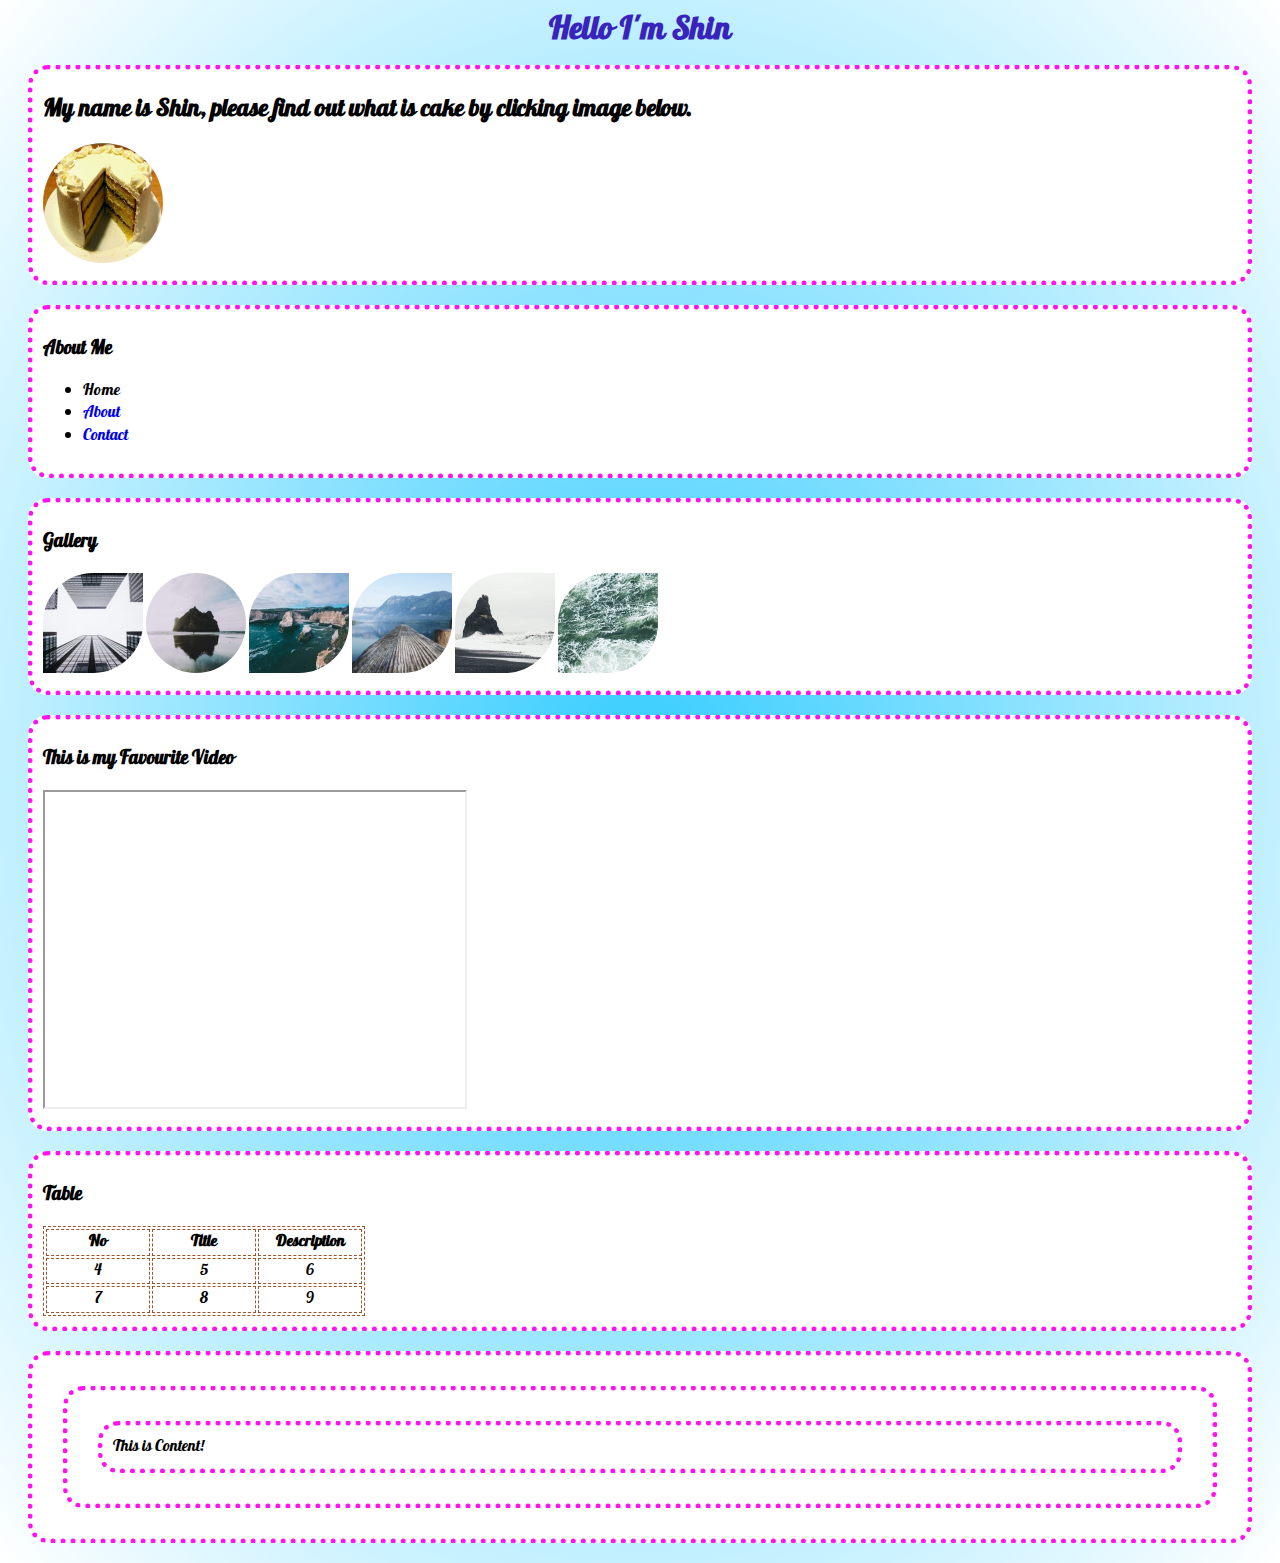
==== index.html @ ec02539b "Add files via upload" ====
<!-- Skeleton HTML -->

<!DOCTYPE html>

<html>
	<head>
		<!-- Links to js and css files go here -->
		<title>Shin's Page</title>
		<!-- Link to CSS file -->
		<link rel="stylesheet" href="style.css"/>
		<link href="https://fonts.googleapis.com/css?family=Galada" rel="stylesheet">
	</head>

	<body>
			<h1>Hello I'm Shin</h1>

			<!-- Spare Line -->

			<section>

				<div>
					<h2>
						My name is Shin, please find out what is cake by clicking image below.<br/>
					</h2>

					<a href="https://en.wikipedia.org/wiki/Cake" target="_blank"><img src="images/gallery/cake.jpg" style="width:120px;height:120px;border:0;border-radius:60px;margin:auto;"></a>
				</div>

				<div>
					<h3>About Me</h3>
						<ul>
							<li>Home</li>
							<li><a href="about.html">About</a></li>
							<li><a href="contact.html">Contact</a></li>
						</ul>
				</div>

				<div>
					<h3>Gallery</h3>
						<img src="images/gallery/photo01.jpeg" class="sized">
						<img src="images/gallery/photo02.jpeg" class="sized" id="round">
						<img src="images/gallery/photo03.jpeg" class="sized">
						<img src="images/gallery/photo04.jpeg" class="sized">
						<img src="images/gallery/photo05.jpeg" class="sized">
						<img src="images/gallery/photo06.jpeg" class="sized">
				</div>

				<div>
					<h3>
						This is my Favourite Video<br/>
					</h3>

					<iframe width="420" height="315" src="https://www.youtube.com/embed/tgbNymZ7vqY"></iframe>
				</div>

			</section>

			<!-- Spare Line -->

			<div class="maintb">	
				<h3>Table</h3>
				<table>
					<tr>
						<th>No</th>
						<th>Title</th>
						<th>Description</th>
					</tr>
					<tr>
						<td>4</td>
						<td>5</td>
						<td>6</td>
					</tr>
					<tr>
						<td>7</td>
						<td>8</td>
						<td>9</td>
					</tr>
				</table>
			</div>

			<div>
				<div>
					<div>
						This is Content!
					</div>
				</div>
			</div>


	</body>
</html>
---- style.css ----
a {
	text-decoration: none;
}

body {
  font-family: Galada, Arial;
  line-height: 1.4em;
  background: radial-gradient(#33ccff, #ffffff);
}

h1 {
	color: #3824bd;
	text-align: center;
}

h3 {
	text-align: left;
}

img.sized {
	width: 100px;
	height: 100px;
	align-content: middle;
	border-radius: 50px 0px;
}

img#round {
	border-radius: 80px;
}

div {
	background-color: #ffffff;
	margin: 20px;
	padding: 10px;
	border: #ff11f0 dotted 5px;
	border-radius: 20px;
	background-opacity: 0.5;
}

article {
  max-width: 700px;
  margin: 0 auto;
  background-color: #ffffff;
  margin: 10px;
  padding: 10px;
  border: #000000, 3px;
}

table, th, td {
	border: 1px dashed sienna;
	text-align: center;
	column-width: 100px;
}
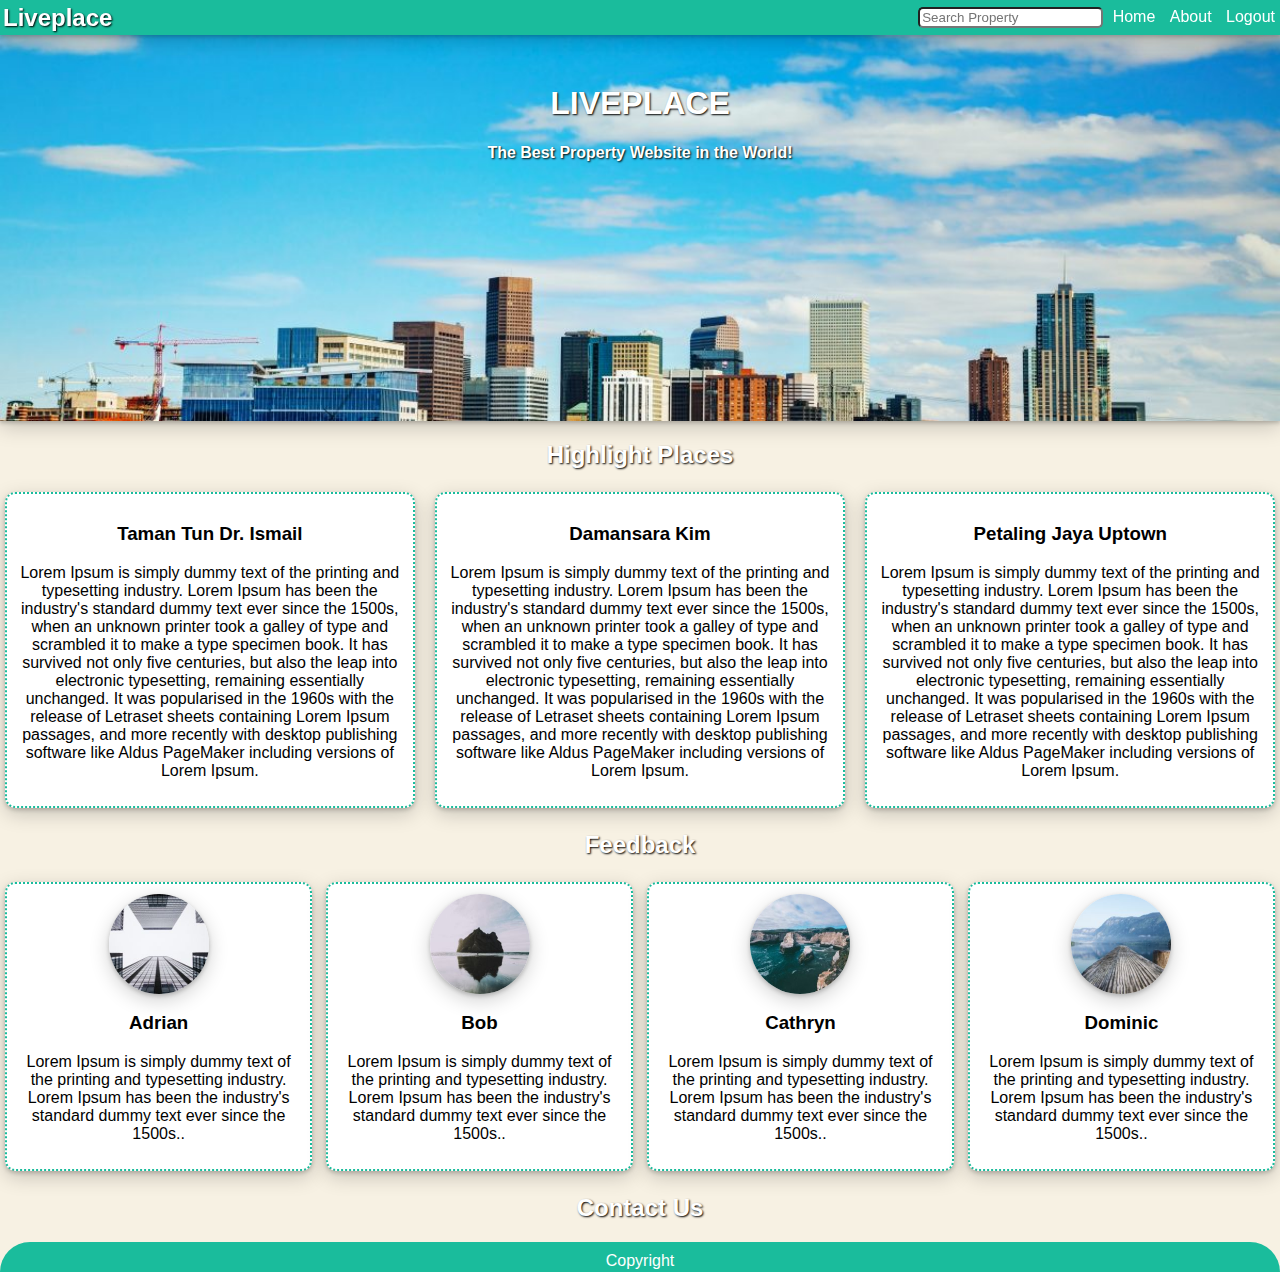
==== commit 22104839: "Add files via upload" ====
--- a/index.html
+++ b/index.html
@@ -1,92 +1,83 @@
-<!-- Skeleton HTML -->
-
-<!DOCTYPE html>
-
-<html>
-	<head>
-		<!-- Links to js and css files go here -->
-		<title>Shin's Page</title>
-		<!-- Link to CSS file -->
-		<link rel="stylesheet" href="style.css"/>
-		<link href="https://fonts.googleapis.com/css?family=Galada" rel="stylesheet">
-	</head>
-
-	<body>
-			<h1>Hello I'm Shin</h1>
-
-			<!-- Spare Line -->
-
-			<section>
-
-				<div>
-					<h2>
-						My name is Shin, please find out what is cake by clicking image below.<br/>
-					</h2>
-
-					<a href="https://en.wikipedia.org/wiki/Cake" target="_blank"><img src="images/gallery/cake.jpg" style="width:120px;height:120px;border:0;border-radius:60px;margin:auto;"></a>
-				</div>
-
-				<div>
-					<h3>About Me</h3>
-						<ul>
-							<li>Home</li>
-							<li><a href="about.html">About</a></li>
-							<li><a href="contact.html">Contact</a></li>
-						</ul>
-				</div>
-
-				<div>
-					<h3>Gallery</h3>
-						<img src="images/gallery/photo01.jpeg" class="sized">
-						<img src="images/gallery/photo02.jpeg" class="sized" id="round">
-						<img src="images/gallery/photo03.jpeg" class="sized">
-						<img src="images/gallery/photo04.jpeg" class="sized">
-						<img src="images/gallery/photo05.jpeg" class="sized">
-						<img src="images/gallery/photo06.jpeg" class="sized">
-				</div>
-
-				<div>
-					<h3>
-						This is my Favourite Video<br/>
-					</h3>
-
-					<iframe width="420" height="315" src="https://www.youtube.com/embed/tgbNymZ7vqY"></iframe>
-				</div>
-
-			</section>
-
-			<!-- Spare Line -->
-
-			<div class="maintb">	
-				<h3>Table</h3>
-				<table>
-					<tr>
-						<th>No</th>
-						<th>Title</th>
-						<th>Description</th>
-					</tr>
-					<tr>
-						<td>4</td>
-						<td>5</td>
-						<td>6</td>
-					</tr>
-					<tr>
-						<td>7</td>
-						<td>8</td>
-						<td>9</td>
-					</tr>
-				</table>
-			</div>
-
-			<div>
-				<div>
-					<div>
-						This is Content!
-					</div>
-				</div>
-			</div>
-
-
-	</body>
-</html>
-
+
+<!DOCTYPE html>
+
+<html>
+	<header>
+		<title>Layout Design</title>
+		<link rel="stylesheet" href="style_d.css">
+		<link rel="stylesheet" href="style_m.css">
+
+		<nav>
+			<!--<img src="images/gallery/photo01.jpeg" id="logo">-->
+			<h2 class="txshadow">Liveplace</h2>
+			
+			<div class="navmenu">
+				<input class="search-input" type="text" id="search-query" placeholder="Search Property" name="q" autocomplete="off" spellcheck="false" aria-autocomplete="list" aria-expanded="false" aria-owns="typeahead-dropdown-1">
+				<a href="layout.html">Home</a>
+				<a href="about.html">About</a>
+				<a href="logout.html">Logout</a>
+			</div>
+		</nav>
+
+	</header>
+
+	<body>
+		<div class="coverphoto">
+			<h1 class="txshadow">Liveplace</h1>
+			<h4 id="cover" class="txshadow">The Best Property Website in the World!</h4>
+		</div>
+
+			<h2 class="txshadow">Highlight Places</h2>
+
+		<div class="articles">
+			<div class="box col-4">
+				<h3>Taman Tun Dr. Ismail</h3>
+				<p><spanclass="redtext">Lorem Ipsum</span> is simply dummy text of the printing and typesetting industry. Lorem Ipsum has been the industry's standard dummy text ever since the 1500s, when an unknown printer took a galley of type and scrambled it to make a type specimen book. It has survived not only five centuries, but also the leap into electronic typesetting, remaining essentially unchanged. It was popularised in the 1960s with the release of Letraset sheets containing Lorem Ipsum passages, and more recently with desktop publishing software like Aldus PageMaker including versions of Lorem Ipsum.</p>
+			</div>
+			<div class="box col-4">
+				<h3>Damansara Kim</h3>
+				<p><spanclass="redtext">Lorem Ipsum</span> is simply dummy text of the printing and typesetting industry. Lorem Ipsum has been the industry's standard dummy text ever since the 1500s, when an unknown printer took a galley of type and scrambled it to make a type specimen book. It has survived not only five centuries, but also the leap into electronic typesetting, remaining essentially unchanged. It was popularised in the 1960s with the release of Letraset sheets containing Lorem Ipsum passages, and more recently with desktop publishing software like Aldus PageMaker including versions of Lorem Ipsum.</p>
+			</div>
+			<div class="box col-4">
+				<h3>Petaling Jaya Uptown</h3>
+				<p><span class="redtext">Lorem Ipsum</span> is simply dummy text of the printing and typesetting industry. Lorem Ipsum has been the industry's standard dummy text ever since the 1500s, when an unknown printer took a galley of type and scrambled it to make a type specimen book. It has survived not only five centuries, but also the leap into electronic typesetting, remaining essentially unchanged. It was popularised in the 1960s with the release of Letraset sheets containing Lorem Ipsum passages, and more recently with desktop publishing software like Aldus PageMaker including versions of Lorem Ipsum.</p>
+			</div>
+		</div>
+
+		<h2 class="txshadow">Feedback</h2>
+
+		<div class="articles">
+			<div class="box col-3">
+				<img src="images/gallery/photo01.jpeg" class="potrait" margin-left: 50%;>
+				<h3>Adrian</h3>
+				<p><span class="redtext">Lorem Ipsum</span> is simply dummy text of the printing and typesetting industry. Lorem Ipsum has been the industry's standard dummy text ever since the 1500s..</p>
+			</div>
+			<div class="box col-3">
+				<img src="images/gallery/photo02.jpeg" class="potrait" margin-left: 50%;>
+				<h3>Bob</h3>
+				<p><span class="redtext">Lorem Ipsum</span> is simply dummy text of the printing and typesetting industry. Lorem Ipsum has been the industry's standard dummy text ever since the 1500s..</p>
+			</div>
+			<div class="box col-3">
+				<img src="images/gallery/photo03.jpeg" class="potrait" margin-left: 50%;>
+				<h3>Cathryn</h3>
+				<p><span class="redtext">Lorem Ipsum</span> is simply dummy text of the printing and typesetting industry. Lorem Ipsum has been the industry's standard dummy text ever since the 1500s..</p>
+			</div>
+			<div class="box col-3">
+				<img src="images/gallery/photo04.jpeg" class="potrait" margin-left: 50%;>
+				<h3>Dominic</h3>
+				<p><span class="redtext">Lorem Ipsum</span> is simply dummy text of the printing and typesetting industry. Lorem Ipsum has been the industry's standard dummy text ever since the 1500s..</p>
+			</div>
+		</div>
+
+		<h2 class="txshadow">Contact Us</h2>
+
+
+	</body>
+
+
+	<footer>
+		<p>Copyright</p>
+	</footer>
+	
+
+</html>--- a/style_d.css
+++ b/style_d.css
@@ -0,0 +1,192 @@
+
+* {
+    box-sizing: border-box;
+    font-family: Arial;
+}
+
+.hidden {
+	visibility: hidden;
+}
+
+h1 {
+	text-transform: uppercase;
+	color: white;
+	padding-top: 5%;
+	text-align: center;
+}
+
+.txshadow { 
+	text-shadow: 1px 1px 2px black;
+}
+
+h4#cover, h2{
+	color: white;
+	text-align: center;
+}
+
+input {
+	border-radius: 5px;
+}
+
+.col-1 {width: 8%;}
+.col-2 {width: 16%;}
+.col-3 {width: 24%;}
+.col-4 {width: 32%;}
+.col-5 {width: 40%;}
+.col-6 {width: 48%;}
+.col-7 {width: 56%;}
+.col-8 {width: 64%;}
+.col-9 {width: 72%;}
+.col-10 {width: 80%;}
+.col-11 {width: 88%;}
+.col-12 {width: 96%;}
+
+div.box {
+	border-radius: 10px;
+	border: 2px dotted #1abc9c;
+	background: #ffffff;
+	margin: 3px 5px;
+	padding: 10px;
+	box-shadow: 0 2px 4px 0 rgba(0, 0, 0, 0.2), 0 6px 20px 0 rgba(0, 0, 0, 0.19);
+    text-align: center;
+}
+
+div {
+	display: inline-block;
+}
+
+body {
+	position: relative;
+	background-color: #f7f1e3;
+	margin: 0;
+}
+
+/* Navigation Bar CSS Controller in this Section*/
+	
+nav {
+	display: flex;
+	text-decoration: none;
+	position: fixed;
+	height: 35px;
+	width: 100%;
+	top: 0;
+	background-color: #1abc9c;
+	justify-content: flex-start;
+	align-items: center;
+	z-index:3;
+	box-shadow: 0 2px 4px 0 rgba(0, 0, 0, 0.2), 0 6px 20px 0 rgba(0, 0, 0, 0.19);
+}
+
+nav #logo {
+	height: 30px;
+	width: 150px;
+}
+
+nav h2 {
+	display: block;
+	text-align: center;
+	color: white;
+	padding: 3px;
+}
+
+nav div.navmenu {
+	margin-left: auto;
+}
+
+nav div.navmenu a{
+	padding-left: 5px;
+	padding-right: 5px;
+	color: white;
+	font-family: Arial;
+	background-color: #1abc9c;
+	text-decoration-line: none;
+}
+
+nav div.navmenu a:hover{
+	color: white;
+	font-family: Arial;
+	background-color: #0FAC88;
+	text-decoration-line: none;
+}
+
+
+/* Navigation Bar CSS Controller End Section*/
+/* Cover Photo CSS Controller Start Here*/
+
+div.coverphoto {
+	display: block;
+    background-image: url('images/gallery/liveplace.jpg');
+    max-width: 100%;
+    height: 400px;
+    background-repeat: no-repeat;
+    background-size: cover;
+    box-shadow: 0 2px 4px 0 rgba(0, 0, 0, 0.2), 0 6px 20px 0 rgba(0, 0, 0, 0.19);
+}
+
+div.coverphoto a {
+	color: white;
+	padding-left: 10%;
+	padding-top: 5%;
+}
+
+div.coverphoto #cover {
+	width: 100%;
+}
+
+div.coverphoto img{
+   position: absolute;
+   margin-top:0 -50%;
+   width:100%;
+}
+
+div.coverphoto button {
+    background-color: #1abc9c; /* Green */
+    border: none;
+    color: white;
+    padding-top: 15%;
+    padding-left: 5%;
+    display: block;
+    font-size: 16px;
+}
+
+div.articles{
+	display: flex;
+	justify-content: space-between;
+}
+
+div.articles .rec-3-sm h3{
+	display: block;
+	text-align: center;
+	width: 100%;
+}
+
+div.articles .potrait{
+	display: block;
+	margin-left: auto;
+	margin-right: auto;
+	width: 100px;
+	height: 100px;
+	border-radius: 50px;
+	box-shadow: 0 2px 4px 0 rgba(0, 0, 0, 0.2), 0 6px 20px 0 rgba(0, 0, 0, 0.19);
+}
+
+
+/* Header and Footer Controller Section */
+
+footer {
+	margin: 0;
+	display: flex;
+	height: 30px;
+	width: 100%;
+	bottom: 0;
+	background-color: #1abc9c;
+	justify-content: center;
+	border-radius: 50px 50px 0px 0px;
+}
+
+footer p {
+	color: white;
+	margin-top: 10px;
+}
+
+
--- a/style_m.css
+++ b/style_m.css
@@ -0,0 +1,36 @@
+@media(max-width: 700px){
+
+
+
+[class*="col-"] {
+        width: 100%;
+    }
+
+body {
+	padding-top: 40px;
+}
+
+div.articles{
+	display: block;
+	justify-content: space-between;
+	padding-left: 10px;
+	padding-right: 10px;
+}
+
+div.coverphoto {
+	display: none;
+}
+
+div.articles square-3-sm{
+	width: 100%;
+}
+
+div.articles rec-3-sm{
+	width: 100%;
+}
+
+
+
+
+
+}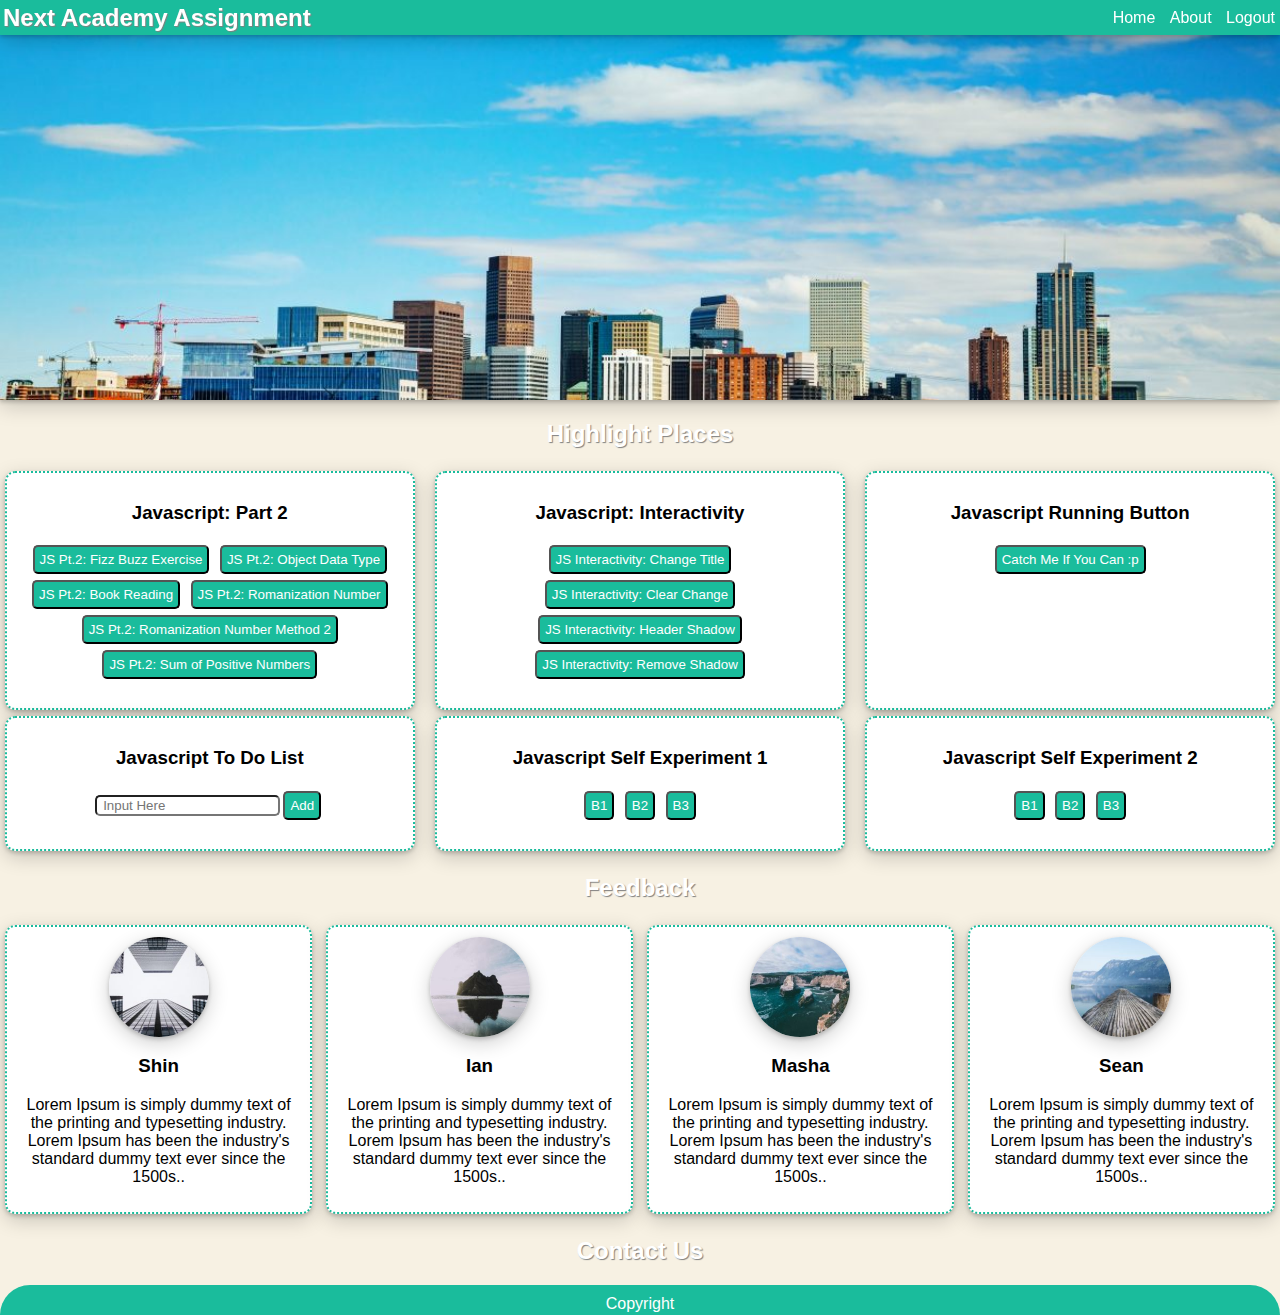
==== commit 1fbbb01e: "Add files via upload" ====
--- a/index.html
+++ b/index.html
@@ -3,16 +3,13 @@
 
 <html>
 	<header>
-		<title>Layout Design</title>
+		<title>Next Academy Full Stack Assignment and Practice</title>
 		<link rel="stylesheet" href="style_d.css">
 		<link rel="stylesheet" href="style_m.css">
 
 		<nav>
-			<!--<img src="images/gallery/photo01.jpeg" id="logo">-->
-			<h2 class="txshadow">Liveplace</h2>
-			
+			<h2 class="txshadow">Next Academy Assignment</h2>
 			<div class="navmenu">
-				<input class="search-input" type="text" id="search-query" placeholder="Search Property" name="q" autocomplete="off" spellcheck="false" aria-autocomplete="list" aria-expanded="false" aria-owns="typeahead-dropdown-1">
 				<a href="layout.html">Home</a>
 				<a href="about.html">About</a>
 				<a href="logout.html">Logout</a>
@@ -22,56 +19,103 @@
 	</header>
 
 	<body>
-		<div class="coverphoto">
-			<h1 class="txshadow">Liveplace</h1>
-			<h4 id="cover" class="txshadow">The Best Property Website in the World!</h4>
+		<div class="coverphoto" id="titlepage">
+			<!--h1 class="txshadow">Liveplace</h1>
+			<div class="flexbox">
+ 		    	<div class="search">
+    			    <h2 class="txshadow">Click on search icon, then type and search your property.</h2>
+    				<div>
+      					<input type="text" placeholder="       Search . . ." required>
+    				</div>
+  				</div>
+			</div-->
 		</div>
 
 			<h2 class="txshadow">Highlight Places</h2>
 
 		<div class="articles">
 			<div class="box col-4">
-				<h3>Taman Tun Dr. Ismail</h3>
-				<p><spanclass="redtext">Lorem Ipsum</span> is simply dummy text of the printing and typesetting industry. Lorem Ipsum has been the industry's standard dummy text ever since the 1500s, when an unknown printer took a galley of type and scrambled it to make a type specimen book. It has survived not only five centuries, but also the leap into electronic typesetting, remaining essentially unchanged. It was popularised in the 1960s with the release of Letraset sheets containing Lorem Ipsum passages, and more recently with desktop publishing software like Aldus PageMaker including versions of Lorem Ipsum.</p>
+				<h3 class="noshadow">Javascript: Part 2</h3>
+				<div class="block">
+					<button onclick="doFizzBuzz()">JS Pt.2: Fizz Buzz Exercise</button>
+					<button onclick="showTrip()">JS Pt.2: Object Data Type</button>
+					<button onclick="listReading()">JS Pt.2: Book Reading</button>
+					<button onclick="romanNum()">JS Pt.2: Romanization Number</button>
+					<button onclick="toRoman()">JS Pt.2: Romanization Number Method 2</button>
+					<button id="poSum">JS Pt.2: Sum of Positive Numbers</button>
+					<p id="responSum"></p>
+				</div>
 			</div>
 			<div class="box col-4">
-				<h3>Damansara Kim</h3>
-				<p><spanclass="redtext">Lorem Ipsum</span> is simply dummy text of the printing and typesetting industry. Lorem Ipsum has been the industry's standard dummy text ever since the 1500s, when an unknown printer took a galley of type and scrambled it to make a type specimen book. It has survived not only five centuries, but also the leap into electronic typesetting, remaining essentially unchanged. It was popularised in the 1960s with the release of Letraset sheets containing Lorem Ipsum passages, and more recently with desktop publishing software like Aldus PageMaker including versions of Lorem Ipsum.</p>
+				<h3 id="box2" class="noshadow">Javascript: Interactivity</h3>
+				<div class="block">
+					<button onclick="changeTitle()">JS Interactivity: Change Title</button>
+					<button onclick="changeReset()">JS Interactivity: Clear Change</button>
+					<button onclick="headerShadow()">JS Interactivity: Header Shadow</button>
+					<button onclick="removeShadow()">JS Interactivity: Remove Shadow</button>
+				</div>
 			</div>
 			<div class="box col-4">
-				<h3>Petaling Jaya Uptown</h3>
-				<p><span class="redtext">Lorem Ipsum</span> is simply dummy text of the printing and typesetting industry. Lorem Ipsum has been the industry's standard dummy text ever since the 1500s, when an unknown printer took a galley of type and scrambled it to make a type specimen book. It has survived not only five centuries, but also the leap into electronic typesetting, remaining essentially unchanged. It was popularised in the 1960s with the release of Letraset sheets containing Lorem Ipsum passages, and more recently with desktop publishing software like Aldus PageMaker including versions of Lorem Ipsum.</p>
+				<h3>Javascript Running Button</h3>
+				<button id="run">Catch Me If You Can :p</button>
+			</div>
+			
+		</div>
+
+		<div class="articles">
+			<div class="box col-4">
+				<h3>Javascript To Do List</h3>
+				<div id="toDo">
+					<input type='text' placeholder=' Input Here' id="inputField"><button id="addTask">Add</button></input>
+				</div>
+			</div>
+			<div class="box col-4">
+				<h3>Javascript Self Experiment 1</h3>
+				<button id="1" onclick="replyClick(this.id)">B1</button>
+				<button id="2" onclick="replyClick(this.id)">B2</button>
+				<button id="3" onclick="replyClick(this.id)">B3</button>
+				<p id="responClick"></p>
+			</div>
+			<div class="box col-4">
+				<h3>Javascript Self Experiment 2</h3>
+				<button id="1" onclick="replyClick(this.id)">B1</button>
+				<button id="2" onclick="replyClick(this.id)">B2</button>
+				<button id="3" onclick="replyClick(this.id)">B3</button>
 			</div>
 		</div>
+
+
 
 		<h2 class="txshadow">Feedback</h2>
 
 		<div class="articles">
 			<div class="box col-3">
 				<img src="images/gallery/photo01.jpeg" class="potrait" margin-left: 50%;>
-				<h3>Adrian</h3>
+				<h3>Shin</h3>
 				<p><span class="redtext">Lorem Ipsum</span> is simply dummy text of the printing and typesetting industry. Lorem Ipsum has been the industry's standard dummy text ever since the 1500s..</p>
 			</div>
 			<div class="box col-3">
 				<img src="images/gallery/photo02.jpeg" class="potrait" margin-left: 50%;>
-				<h3>Bob</h3>
+				<h3>Ian</h3>
 				<p><span class="redtext">Lorem Ipsum</span> is simply dummy text of the printing and typesetting industry. Lorem Ipsum has been the industry's standard dummy text ever since the 1500s..</p>
 			</div>
 			<div class="box col-3">
 				<img src="images/gallery/photo03.jpeg" class="potrait" margin-left: 50%;>
-				<h3>Cathryn</h3>
+				<h3>Masha</h3>
 				<p><span class="redtext">Lorem Ipsum</span> is simply dummy text of the printing and typesetting industry. Lorem Ipsum has been the industry's standard dummy text ever since the 1500s..</p>
 			</div>
 			<div class="box col-3">
 				<img src="images/gallery/photo04.jpeg" class="potrait" margin-left: 50%;>
-				<h3>Dominic</h3>
+				<h3>Sean</h3>
 				<p><span class="redtext">Lorem Ipsum</span> is simply dummy text of the printing and typesetting industry. Lorem Ipsum has been the industry's standard dummy text ever since the 1500s..</p>
 			</div>
 		</div>
 
 		<h2 class="txshadow">Contact Us</h2>
 
-
+		<script src="script.js"></script>
+		<script src="script_int.js"></script>
+		
 	</body>
 
 
--- a/style_d.css
+++ b/style_d.css
@@ -8,6 +8,19 @@
 	visibility: hidden;
 }
 
+div#toDo {
+	text-align: left;
+}
+
+div li {
+	background-color: white;
+	border: 1px dotted grey;
+	border-radius: 10px;
+	padding: 5px;
+	font-size: 10px;
+	margin: 2px;
+}
+
 h1 {
 	text-transform: uppercase;
 	color: white;
@@ -15,8 +28,36 @@
 	text-align: center;
 }
 
+button {
+	color: white;
+	background-color: #1abc9c;
+	padding: 5px;
+	margin: 3px;
+	border-radius: 5px;
+}
+
+button:hover { 
+	color: black;
+	background-color: #4bcffa;
+	padding: 5px;
+	margin: 3px;
+	border-radius: 5px;
+}
+
+.block {
+	display: inline-block;
+}
+
 .txshadow { 
-	text-shadow: 1px 1px 2px black;
+	text-shadow: 1px 1px 1px grey;
+}
+
+.txpurple { 
+	color: #9c88ff;
+}
+
+.txblack {
+	color: black;
 }
 
 h4#cover, h2{
@@ -190,3 +231,55 @@
 }
 
 
+
+/*.flexbox {
+  display: flex;
+  justify-content: center;
+}
+
+
+
+.search > div:after {
+  content: "";
+  background: white;
+  width: 4px;
+  height: 20px;
+  position: absolute;
+  top: 40px;
+  right: 2px;
+  transform: rotate(135deg);
+  box-shadow: 1px 0 #0091c2;
+}
+
+.search > div > input {
+  color: white;
+  font-size: 16px;
+  background: transparent;
+  width: 25px;
+  height: 25px;
+  padding: 10px;
+  border: solid 3px white;
+  outline: none;
+  border-radius: 35px;
+  box-shadow: 0 1px #0091c2;
+  transition: width 0.5s;
+}
+
+.search > div > input::placeholder {
+  color: #efefef;
+  opacity: 1;
+}
+
+.search > div > input::-ms-placeholder {
+  color: #efefef;
+}
+
+.search > div > input::-ms-input-placeholder {
+  color: #efefef;
+}
+
+.search > div > input:focus,
+.search > div > input:valid {
+  width: 250px;
+}*/
+
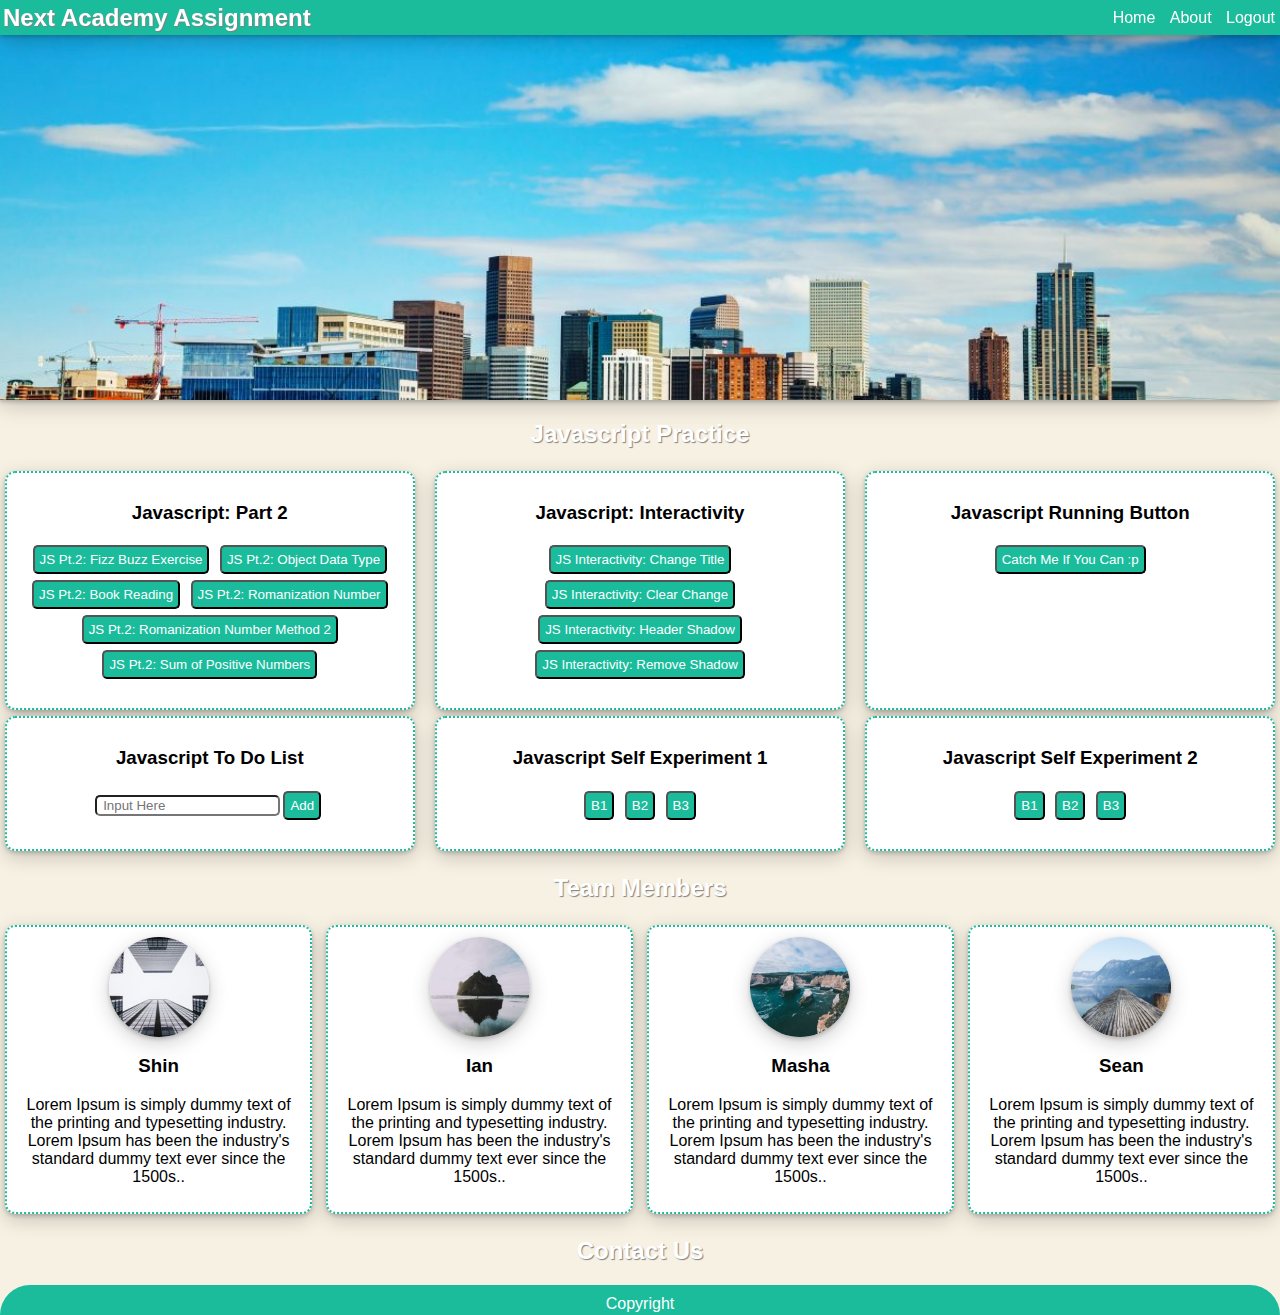
==== commit b0f33907: "Add files via upload" ====
--- a/index.html
+++ b/index.html
@@ -31,7 +31,7 @@
 			</div-->
 		</div>
 
-			<h2 class="txshadow">Highlight Places</h2>
+			<h2 class="txshadow">Javascript Practice</h2>
 
 		<div class="articles">
 			<div class="box col-4">
@@ -86,7 +86,7 @@
 
 
 
-		<h2 class="txshadow">Feedback</h2>
+		<h2 class="txshadow">Team Members</h2>
 
 		<div class="articles">
 			<div class="box col-3">
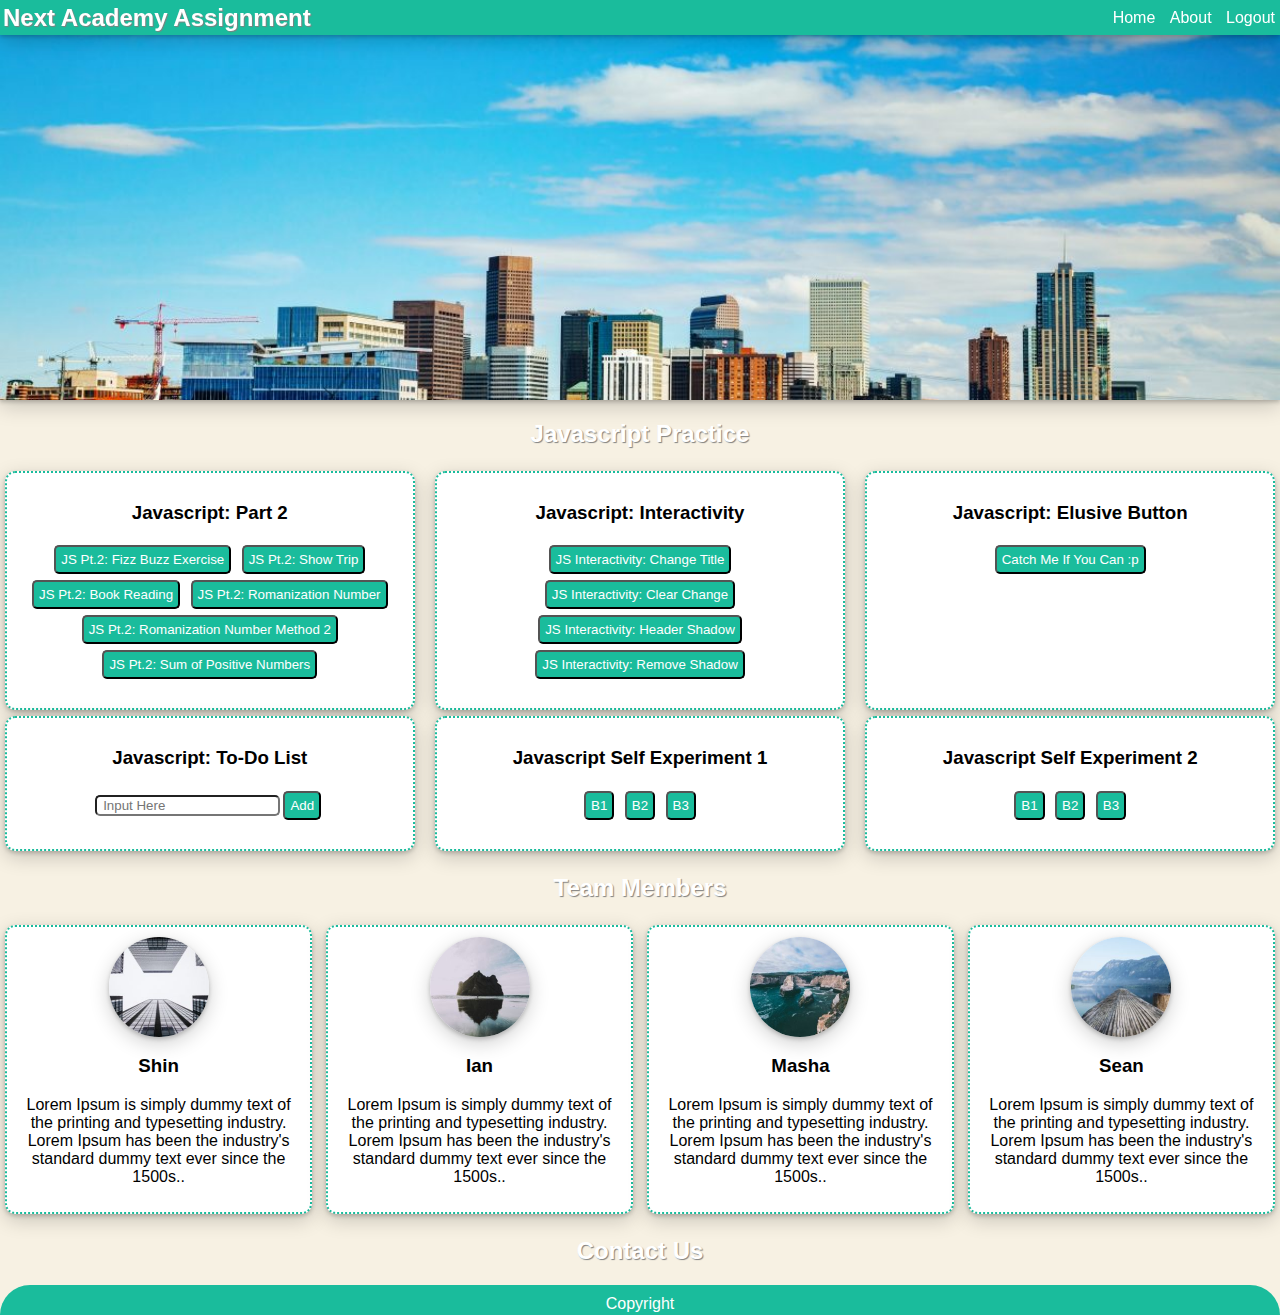
==== commit 269e19d3: "Add files via upload" ====
--- a/index.html
+++ b/index.html
@@ -38,7 +38,7 @@
 				<h3 class="noshadow">Javascript: Part 2</h3>
 				<div class="block">
 					<button onclick="doFizzBuzz()">JS Pt.2: Fizz Buzz Exercise</button>
-					<button onclick="showTrip()">JS Pt.2: Object Data Type</button>
+					<button onclick="showTrip()">JS Pt.2: Show Trip</button>
 					<button onclick="listReading()">JS Pt.2: Book Reading</button>
 					<button onclick="romanNum()">JS Pt.2: Romanization Number</button>
 					<button onclick="toRoman()">JS Pt.2: Romanization Number Method 2</button>
@@ -56,7 +56,7 @@
 				</div>
 			</div>
 			<div class="box col-4">
-				<h3>Javascript Running Button</h3>
+				<h3>Javascript: Elusive Button</h3>
 				<button id="run">Catch Me If You Can :p</button>
 			</div>
 			
@@ -64,7 +64,7 @@
 
 		<div class="articles">
 			<div class="box col-4">
-				<h3>Javascript To Do List</h3>
+				<h3>Javascript: To-Do List</h3>
 				<div id="toDo">
 					<input type='text' placeholder=' Input Here' id="inputField"><button id="addTask">Add</button></input>
 				</div>
--- a/style_d.css
+++ b/style_d.css
@@ -230,6 +230,9 @@
 	margin-top: 10px;
 }
 
+p#responClick {
+	text-align: left;
+}
 
 
 /*.flexbox {
